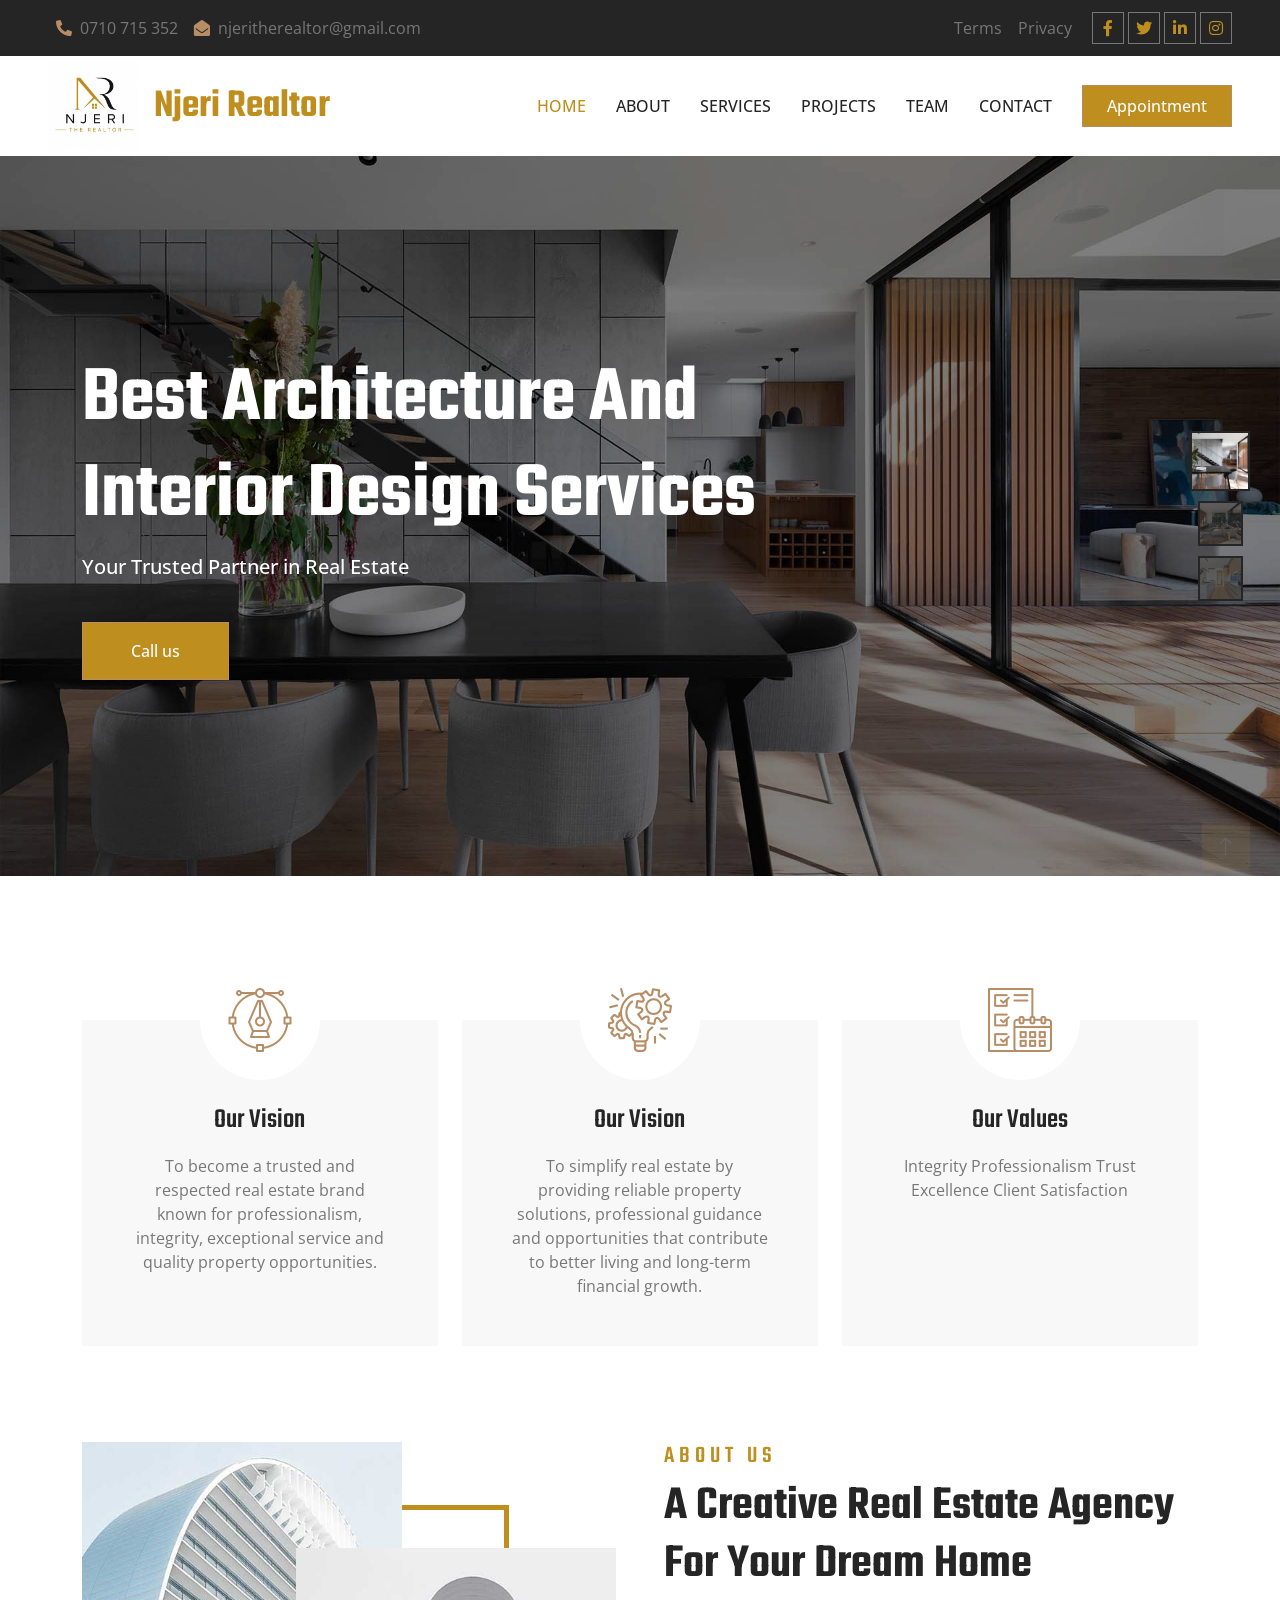
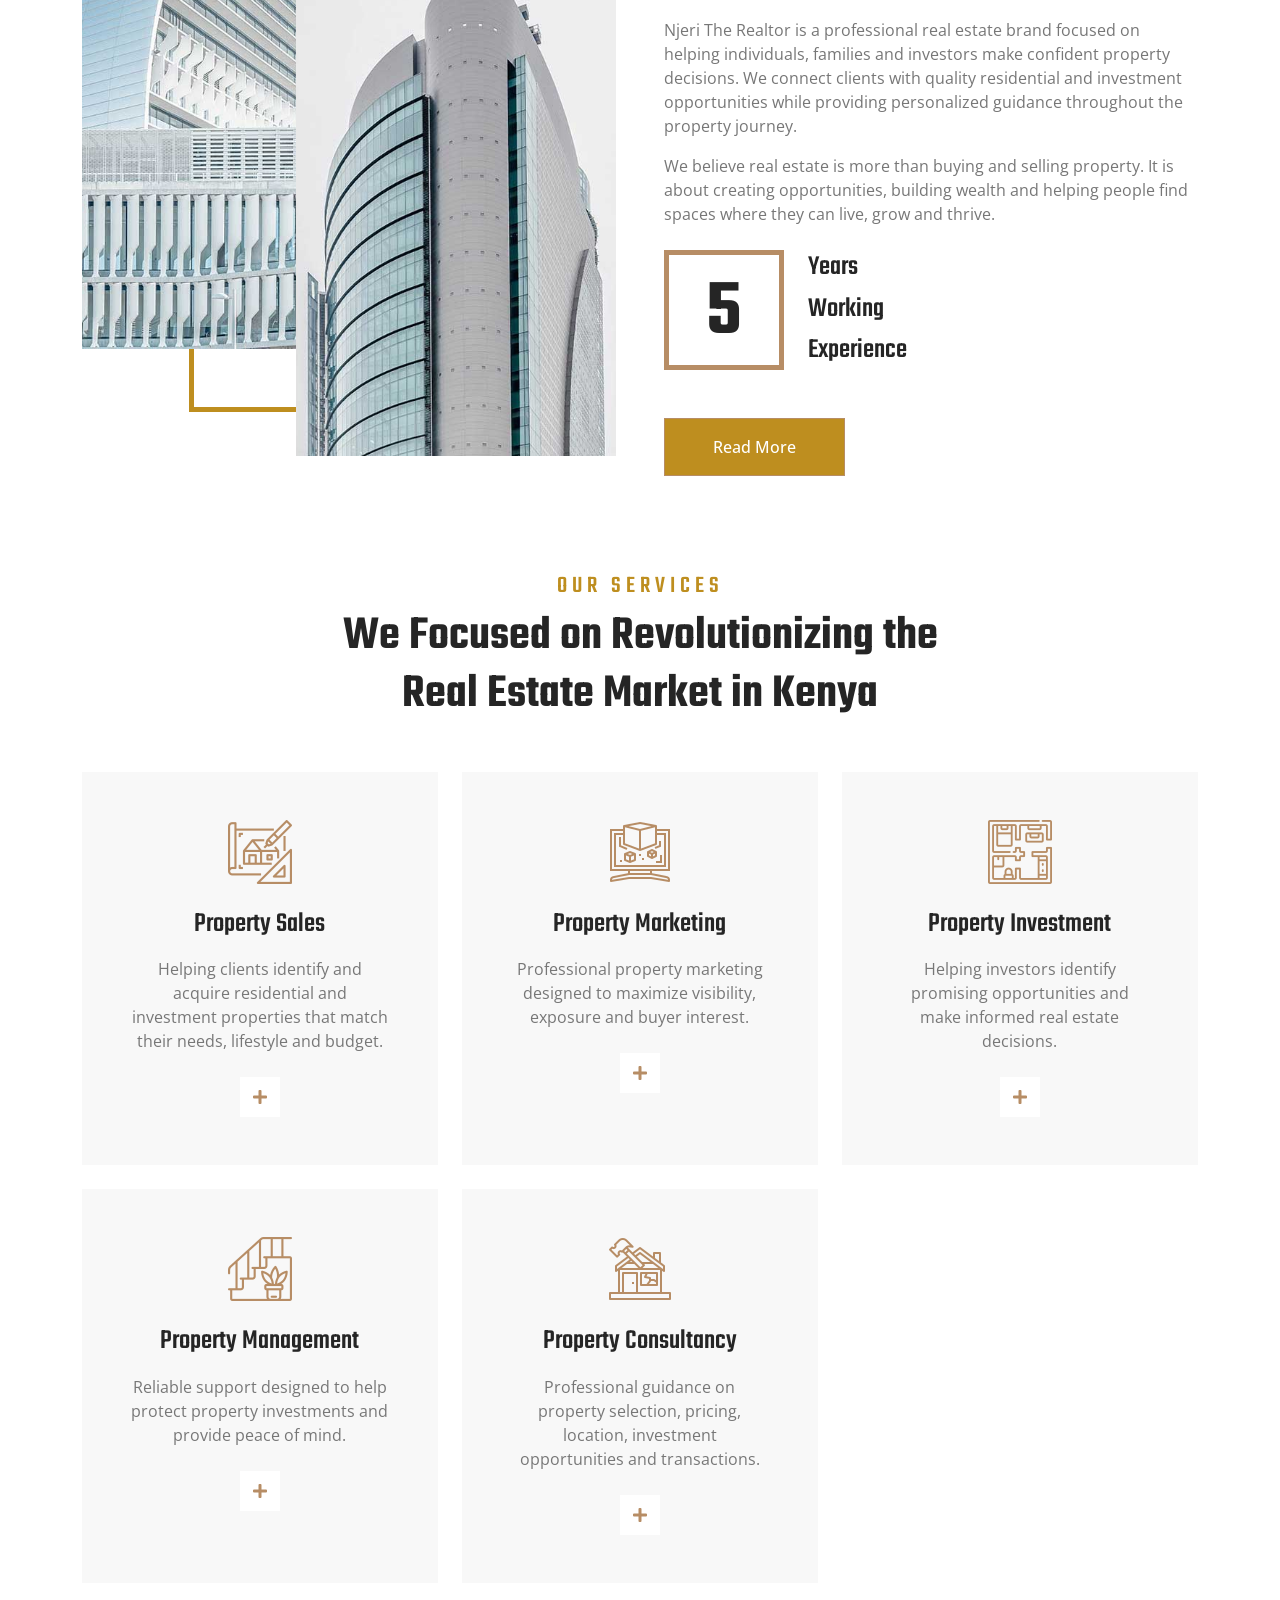
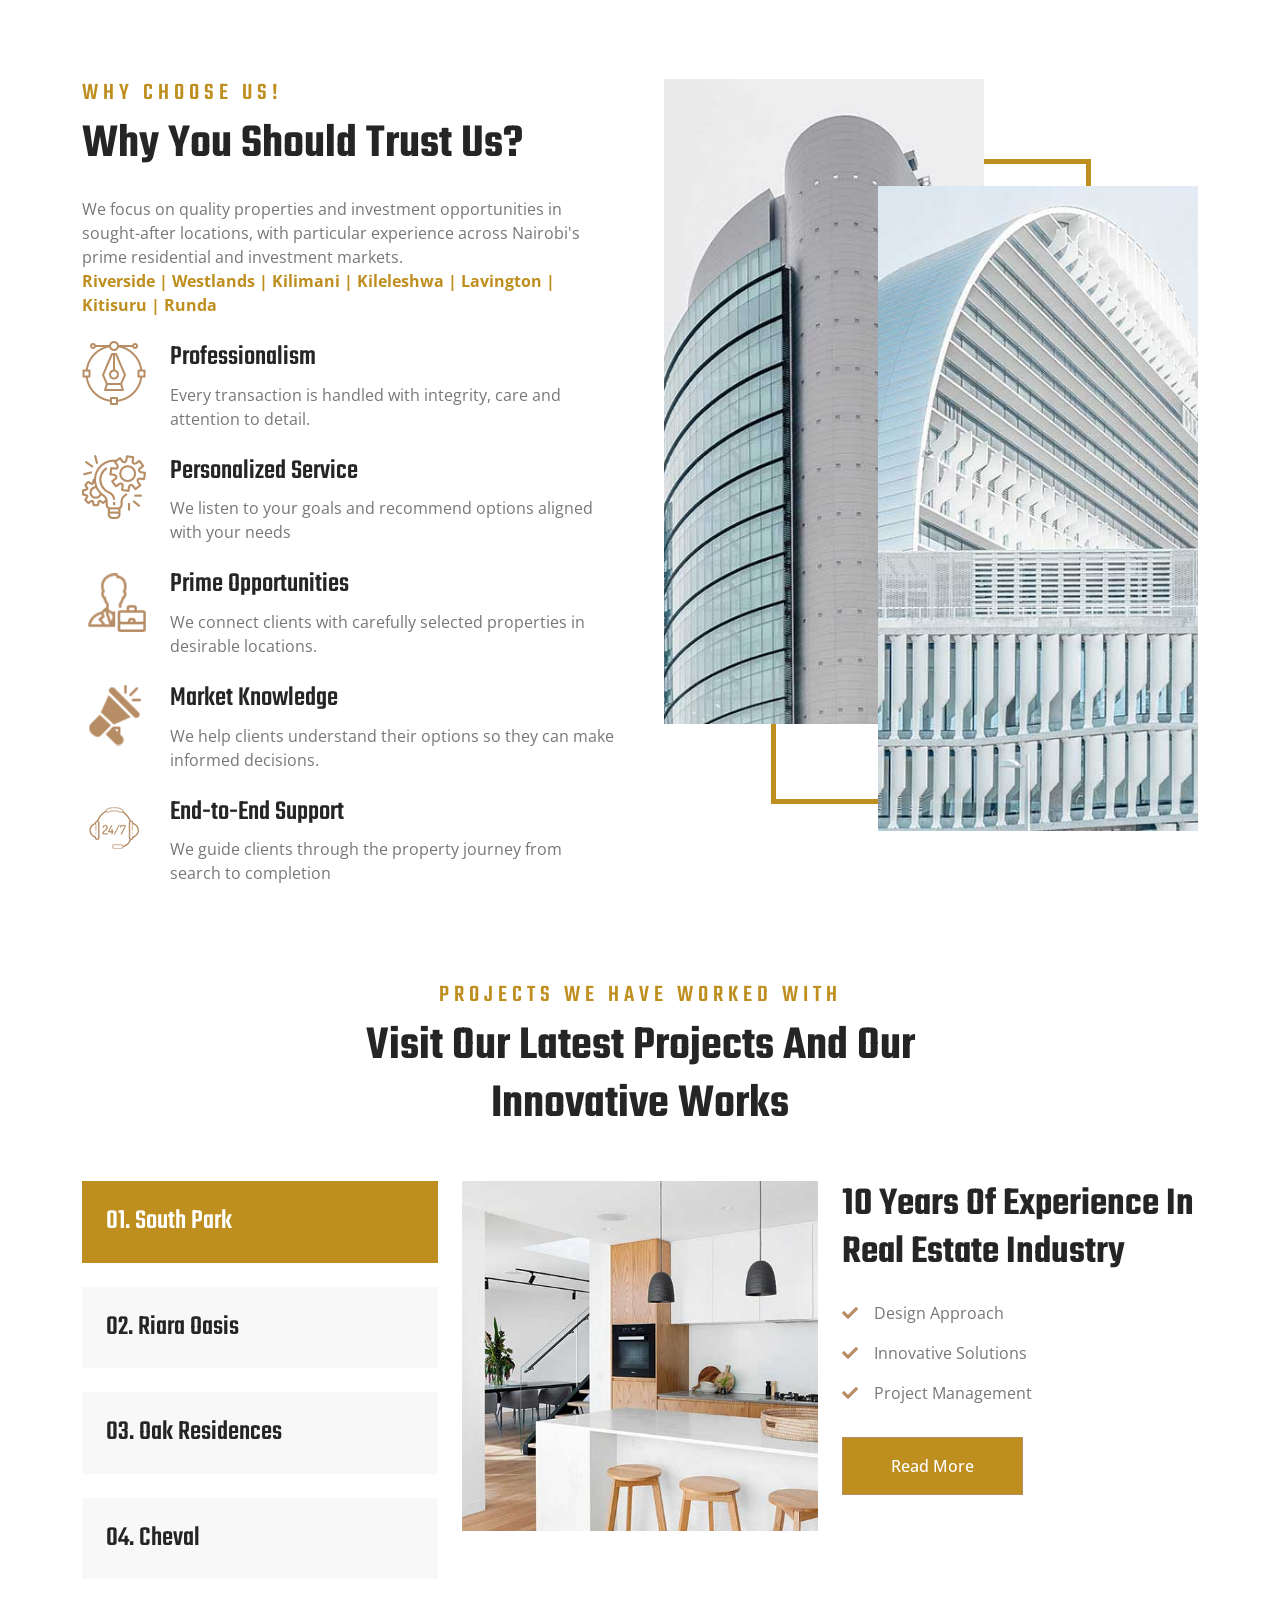
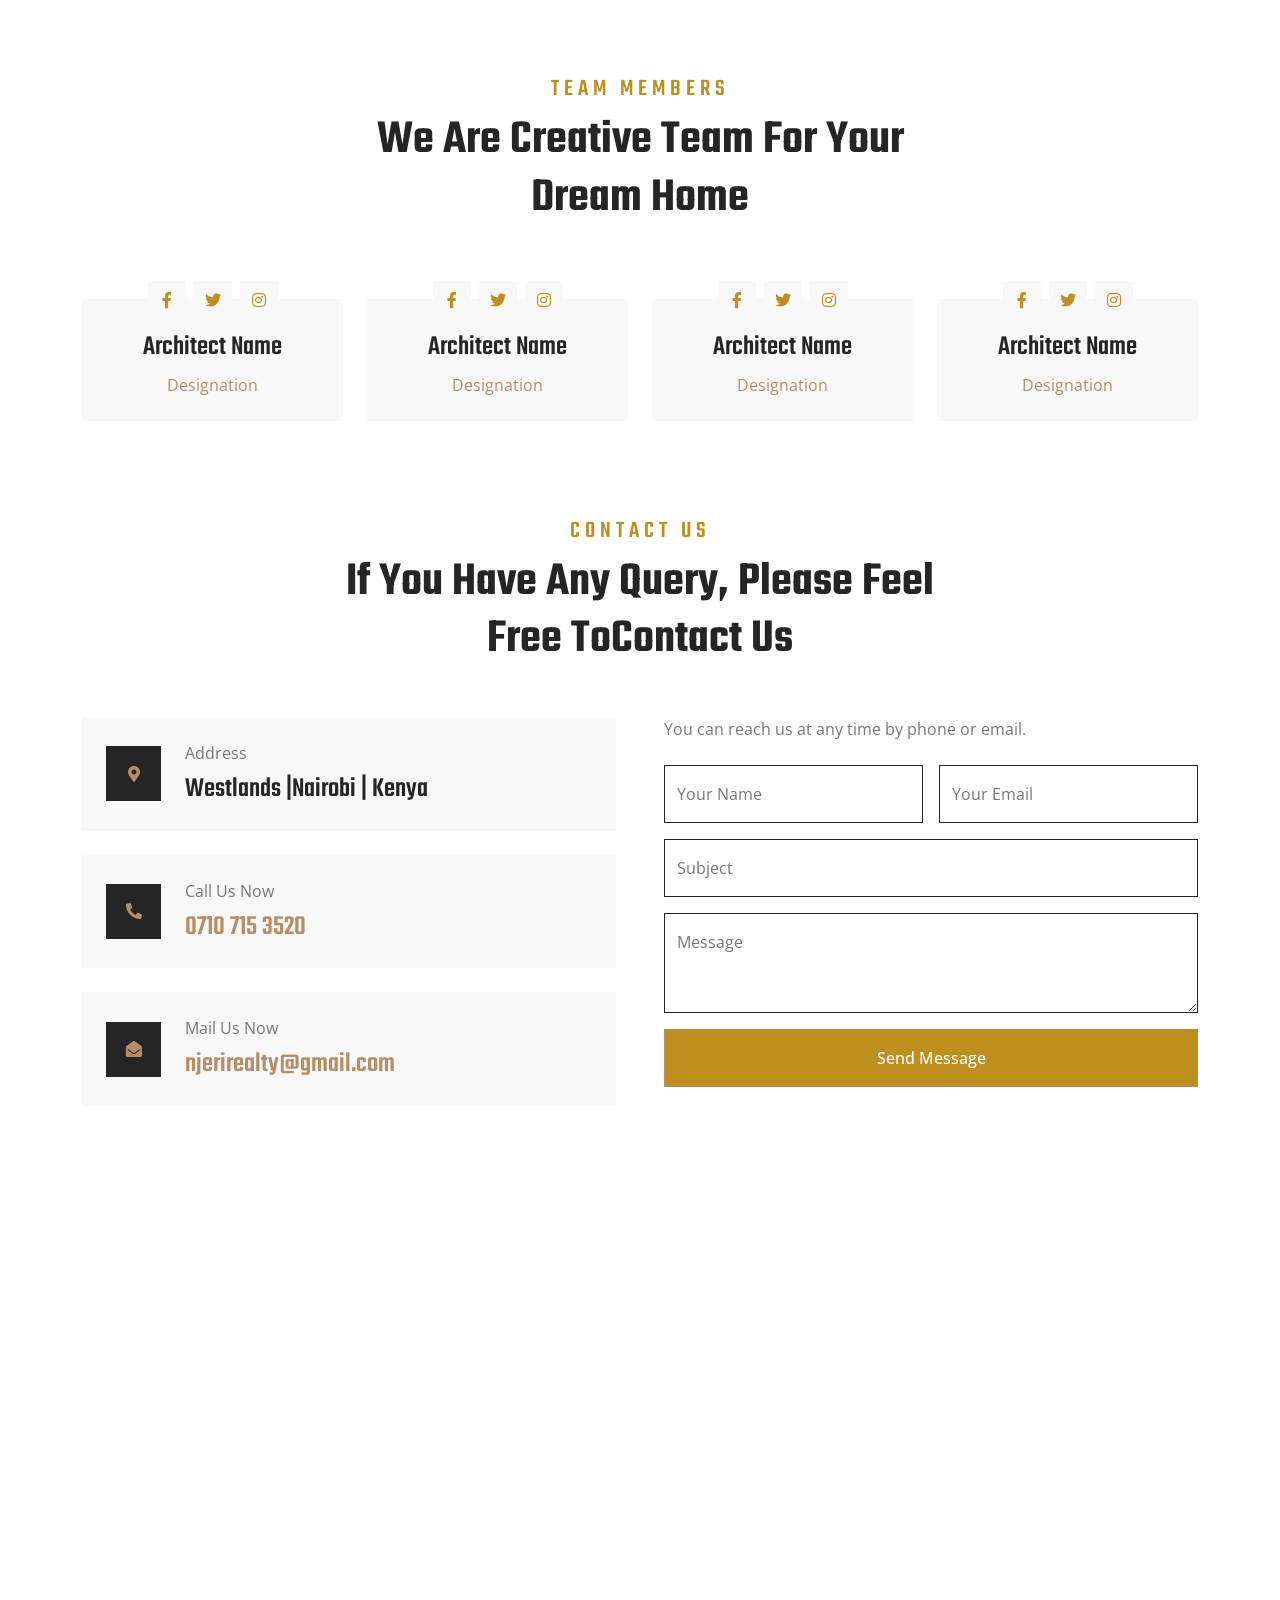
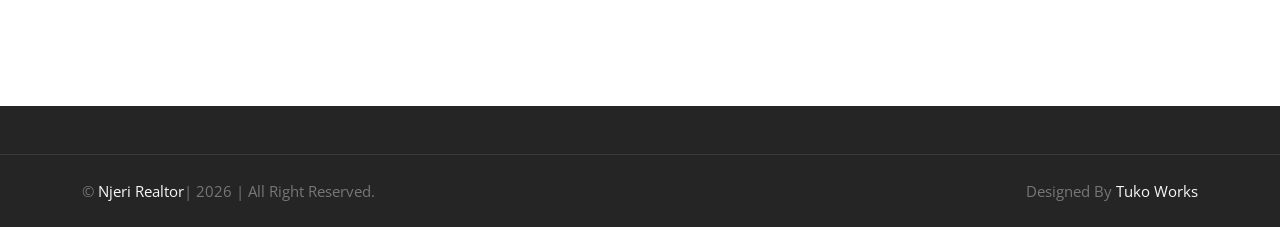
==== index.html @ 8985c015 "added files" ====
<!DOCTYPE html>
<html lang="en">

<head>
    <meta charset="utf-8">
    <title>Njeri Realtor</title>
    <meta content="width=device-width, initial-scale=1.0" name="viewport">
    <meta content="" name="keywords">
    <meta content="" name="description">

    <!-- Favicon -->
    <link href="img/favicon.ico" rel="icon">

    <!-- Google Web Fonts -->
    <link rel="preconnect" href="https://fonts.googleapis.com">
    <link rel="preconnect" href="https://fonts.gstatic.com" crossorigin>
    <link href="https://fonts.googleapis.com/css2?family=Open+Sans:wght@400;500;600&family=Teko:wght@400;500;600&display=swap" rel="stylesheet">

    <!-- Icon Font Stylesheet -->
    <link href="https://cdnjs.cloudflare.com/ajax/libs/font-awesome/5.10.0/css/all.min.css" rel="stylesheet">
    <link href="https://cdn.jsdelivr.net/npm/bootstrap-icons@1.4.1/font/bootstrap-icons.css" rel="stylesheet">

    <!-- Libraries Stylesheet -->
    <link href="lib/animate/animate.min.css" rel="stylesheet">
    <link href="lib/owlcarousel/assets/owl.carousel.min.css" rel="stylesheet">
    <link href="lib/tempusdominus/css/tempusdominus-bootstrap-4.min.css" rel="stylesheet" />

    <!-- Customized Bootstrap Stylesheet -->
    <link href="css/bootstrap.min.css" rel="stylesheet">

    <!-- Template Stylesheet -->
    <link href="css/style.css" rel="stylesheet">
</head>

<body>
    <!-- Spinner Start -->
    <div id="spinner" class="show bg-white position-fixed translate-middle w-100 vh-100 top-50 start-50 d-flex align-items-center justify-content-center">
        <div class="spinner-border position-relative text-primary" style="width: 6rem; height: 6rem;" role="status"></div>
        <img class="position-absolute top-50 start-50 translate-middle" src="img/icons/icon-1.png" alt="Icon">
    </div>
    <!-- Spinner End -->


    <!-- Topbar Start -->
    <div class="container-fluid bg-dark p-0 wow fadeIn" data-wow-delay="0.1s">
        <div class="row gx-0 d-none d-lg-flex">
            <div class="col-lg-7 px-5 text-start">
                <div class="h-100 d-inline-flex align-items-center py-3 me-3">
                    <a class="text-body px-2" href="tel:+254710 715 352"><i class="fa fa-phone-alt text-primary me-2"></i>0710 715 352</a>
                    <a class="text-body px-2" href="mailto:njeritherealtor@gmail.com"><i class="fa fa-envelope-open text-primary me-2"></i>njeritherealtor@gmail.com</a>
                </div>
            </div>
            <div class="col-lg-5 px-5 text-end">
                <div class="h-100 d-inline-flex align-items-center py-3 me-2">
                    <a class="text-body px-2" href="">Terms</a>
                    <a class="text-body px-2" href="">Privacy</a>
                </div>
                <div class="h-100 d-inline-flex align-items-center">
                    <a class="btn btn-sm-square btn-outline-body me-1" href=""><i class="fab fa-facebook-f"></i></a>
                    <a class="btn btn-sm-square btn-outline-body me-1" href=""><i class="fab fa-twitter"></i></a>
                    <a class="btn btn-sm-square btn-outline-body me-1" href=""><i class="fab fa-linkedin-in"></i></a>
                    <a class="btn btn-sm-square btn-outline-body me-0" href=""><i class="fab fa-instagram"></i></a>
                </div>
            </div>
        </div>
    </div>
    <!-- Topbar End -->


    <!-- Navbar Start -->
    <nav class="navbar navbar-expand-lg bg-white navbar-light sticky-top py-lg-0 px-lg-5 wow fadeIn" data-wow-delay="0.1s">
        <a href="index.html" class="navbar-brand ms-4 ms-lg-0">
            <h1 class="text m-0" style="color: #be8e1f;"><img class="me-3" src="logo/logo-njeri.jpg" alt="Icon" width="90">Njeri Realtor</h1>
        </a>
        <button type="button" class="navbar-toggler me-4" data-bs-toggle="collapse" data-bs-target="#navbarCollapse">
            <span class="navbar-toggler-icon"></span>
        </button>
        <div class="collapse navbar-collapse" id="navbarCollapse">
            <div class="navbar-nav ms-auto p-4 p-lg-0">
                <a href="index.html" class="nav-item nav-link active">Home</a>
                <a href="#about" class="nav-item nav-link">About</a>
                <a href="#service" class="nav-item nav-link">Services</a>
                <!--<div class="nav-item dropdown">
                    <a href="#" class="nav-link dropdown-toggle" data-bs-toggle="dropdown">Pages</a>
                    <div class="dropdown-menu border-0 m-0">
                        <a href="feature.html" class="dropdown-item">Our Features</a>
                        <a href="project.html" class="dropdown-item">Our Projects</a>
                        <a href="team.html" class="dropdown-item">Team Members</a>
                        <a href="appointment.html" class="dropdown-item">Appointment</a>
                        <a href="testimonial.html" class="dropdown-item">Testimonial</a>
                        <a href="404.html" class="dropdown-item">404 Page</a>
                    </div>
                </div>-->
                <a href="#projects" class="nav-item nav-link">Projects</a>
                <a href="#team" class="nav-item nav-link">Team</a>
                <a href="#contact" class="nav-item nav-link">Contact</a>
            </div>
            <a href="tel:+254710715352" class="btn btn-primary py-2 px-4 d-none d-lg-block">Appointment</a>
        </div>
    </nav>
    <!-- Navbar End -->


    <!-- Carousel Start -->
    <div class="container-fluid p-0 pb-5 wow fadeIn" data-wow-delay="0.1s">
        <div class="owl-carousel header-carousel position-relative">
            <div class="owl-carousel-item position-relative" data-dot="<img src='img/carousel-1.jpg'>">
                <img class="img-fluid" src="img/carousel-1.jpg" alt="">
                <div class="owl-carousel-inner">
                    <div class="container">
                        <div class="row justify-content-start">
                            <div class="col-10 col-lg-8">
                                <h1 class="display-1 text-white animated slideInDown">Best Architecture And Interior Design Services</h1>
                                <p class="fs-5 fw-medium text-white mb-4 pb-3">Your Trusted Partner in Real Estate</p>
                                <a href="tel:+254710715352" class="btn btn-primary py-3 px-5 animated slideInLeft">Call us</a>
                            </div>
                        </div>
                    </div>
                </div>
            </div>
            <div class="owl-carousel-item position-relative" data-dot="<img src='img/carousel-2.jpg'>">
                <img class="img-fluid" src="img/carousel-2.jpg" alt="">
                <div class="owl-carousel-inner">
                    <div class="container">
                        <div class="row justify-content-start">
                            <div class="col-10 col-lg-8">
                                <h1 class="display-1 text-white animated slideInDown">Best Architecture And Interior Design Services</h1>
                                <p class="fs-5 fw-medium text-white mb-4 pb-3">Integrity | Passion | Results</p>
                                <a href="tel:+254710715352" class="btn btn-primary py-3 px-5 animated slideInLeft">Call us</a>
                            </div>
                        </div>
                    </div>
                </div>
            </div>
            <div class="owl-carousel-item position-relative" data-dot="<img src='img/carousel-3.jpg'>">
                <img class="img-fluid" src="img/carousel-3.jpg" alt="">
                <div class="owl-carousel-inner">
                    <div class="container">
                        <div class="row justify-content-start">
                            <div class="col-10 col-lg-8">
                                <h1 class="display-1 text-white animated slideInDown">Best Architecture And Interior Design Services</h1>
                                <p class="fs-5 fw-medium text-white mb-4 pb-3">Integrity | Passion | Results</p>
                                <a href="tel:+254710 715 352" class="btn btn-primary py-3 px-5 animated slideInLeft">Call us</a>
                            </div>
                        </div>
                    </div>
                </div>
            </div>
        </div>
    </div>
    <!-- Carousel End -->


    <!-- Facts Start -->
    <div class="container-xxl py-5">
        <div class="container pt-5">
            <div class="row g-4">
                <div class="col-lg-4 col-md-6 wow fadeInUp" data-wow-delay="0.1s">
                    <div class="fact-item text-center bg-light h-100 p-5 pt-0">
                        <div class="fact-icon">
                            <img src="img/icons/icon-2.png" alt="Icon">
                        </div>
                        <h3 class="mb-3">Our Vision</h3>
                        <p class="mb-0">To become a trusted and respected real estate brand known for professionalism, integrity, exceptional
service and quality property opportunities.</p>
                    </div>
                </div>
                <div class="col-lg-4 col-md-6 wow fadeInUp" data-wow-delay="0.3s">
                    <div class="fact-item text-center bg-light h-100 p-5 pt-0">
                        <div class="fact-icon">
                            <img src="img/icons/icon-3.png" alt="Icon">
                        </div>
                        <h3 class="mb-3">Our Vision</h3>
                        <p class="mb-0">
To simplify real estate by providing reliable property solutions, professional guidance and opportunities
that contribute to better living and long-term financial growth.</p>
                    </div>
                </div>
                <div class="col-lg-4 col-md-6 wow fadeInUp" data-wow-delay="0.5s">
                    <div class="fact-item text-center bg-light h-100 p-5 pt-0">
                        <div class="fact-icon">
                            <img src="img/icons/icon-4.png" alt="Icon">
                        </div>
                        <h3 class="mb-3">Our Values</h3>
                        <p class="mb-0">Integrity Professionalism Trust Excellence
Client
Satisfaction</p>
                    </div>
                </div>
            </div>
        </div>
    </div>
    <!-- Facts End -->


    <!-- About Start -->
    <div class="container-xxl py-5" id="about">
        <div class="container">
            <div class="row g-5">
                <div class="col-lg-6 wow fadeIn" data-wow-delay="0.1s">
                    <div class="about-img">
                        <img class="img-fluid" src="img/about-1.jpg" alt="">
                        <img class="img-fluid" src="img/about-2.jpg" alt="">
                    </div>
                </div>
                <div class="col-lg-6 wow fadeIn" data-wow-delay="0.5s">
                    <h4 class="section-title">About Us</h4>
                    <h1 class="display-5 mb-4">A Creative Real Estate Agency For Your Dream Home</h1>
                    <p>Njeri The Realtor is a professional real estate brand focused on helping individuals, families and
investors make confident property decisions. We connect clients with quality residential and investment
opportunities while providing personalized guidance throughout the property journey.</p>
                    <p class="mb-4">We believe real estate is more than buying and selling property. It is about creating opportunities,
building wealth and helping people find spaces where they can live, grow and thrive.</p>
                    <div class="d-flex align-items-center mb-5">
                        <div class="d-flex flex-shrink-0 align-items-center justify-content-center border border-5 border-primary" style="width: 120px; height: 120px;">
                            <h1 class="display-1 mb-n2" data-toggle="counter-up">10</h1>
                        </div>
                        <div class="ps-4">
                            <h3>Years</h3>
                            <h3>Working</h3>
                            <h3 class="mb-0">Experience</h3>
                        </div>
                    </div>
                    <a class="btn btn-primary py-3 px-5" href="">Read More</a>
                </div>
            </div>
        </div>
    </div>
    <!-- About End -->


    <!-- Service Start -->
    <div class="container-xxl py-5" id="service">
        <div class="container">
            <div class="text-center mx-auto mb-5 wow fadeInUp" data-wow-delay="0.1s" style="max-width: 600px;">
                <h4 class="section-title">Our Services</h4>
                <h1 class="display-5 mb-4">We Focused on Revolutionizing the Real Estate Market in Kenya</h1>
            </div>
            <div class="row g-4">
                <div class="col-lg-4 col-md-6 wow fadeInUp" data-wow-delay="0.1s">
                    <div class="service-item d-flex position-relative text-center h-100">
                        <img class="bg-img" src="img/service-1.jpg" alt="">
                        <div class="service-text p-5">
                            <img class="mb-4" src="img/icons/icon-5.png" alt="Icon">
                            <h3 class="mb-3">Property Sales</h3>
                            <p class="mb-4">Helping clients identify and acquire residential and investment
properties that match their needs, lifestyle and budget.</p>
                            <a class="btn" href=""><i class="fa fa-plus text-primary me-3"></i>Read More</a>
                        </div>
                    </div>
                </div>
                <div class="col-lg-4 col-md-6 wow fadeInUp" data-wow-delay="0.3s">
                    <div class="service-item d-flex position-relative text-center h-100">
                        <img class="bg-img" src="img/service-2.jpg" alt="">
                        <div class="service-text p-5">
                            <img class="mb-4" src="img/icons/icon-6.png" alt="Icon">
                            <h3 class="mb-3">Property Marketing</h3>
                            <p class="mb-4">Professional property marketing designed to maximize
visibility, exposure and buyer interest.</p>
                            <a class="btn" href=""><i class="fa fa-plus text-primary me-3"></i>Read More</a>
                        </div>
                    </div>
                </div>
                <div class="col-lg-4 col-md-6 wow fadeInUp" data-wow-delay="0.5s">
                    <div class="service-item d-flex position-relative text-center h-100">
                        <img class="bg-img" src="img/service-3.jpg" alt="">
                        <div class="service-text p-5">
                            <img class="mb-4" src="img/icons/icon-7.png" alt="Icon">
                            <h3 class="mb-3">Property Investment</h3>
                            <p class="mb-4">Helping investors identify promising opportunities and make
informed real estate decisions.</p>
                            <a class="btn" href=""><i class="fa fa-plus text-primary me-3"></i>Read More</a>
                        </div>
                    </div>
                </div>
                <div class="col-lg-4 col-md-6 wow fadeInUp" data-wow-delay="0.1s">
                    <div class="service-item d-flex position-relative text-center h-100">
                        <img class="bg-img" src="img/service-4.jpg" alt="">
                        <div class="service-text p-5">
                            <img class="mb-4" src="img/icons/icon-8.png" alt="Icon">
                            <h3 class="mb-3">Property Management</h3>
                            <p class="mb-4">Reliable support designed to help protect property
investments and provide peace of mind.</p>
                            <a class="btn" href=""><i class="fa fa-plus text-primary me-3"></i>Read More</a>
                        </div>
                    </div>
                </div>
                <div class="col-lg-4 col-md-6 wow fadeInUp" data-wow-delay="0.3s">
                    <div class="service-item d-flex position-relative text-center h-100">
                        <img class="bg-img" src="img/service-5.jpg" alt="">
                        <div class="service-text p-5">
                            <img class="mb-4" src="img/icons/icon-9.png" alt="Icon">
                            <h3 class="mb-3">Property Consultancy</h3>
                            <p class="mb-4">Professional guidance on property selection, pricing, location,
investment opportunities and transactions.</p>
                            <a class="btn" href=""><i class="fa fa-plus text-primary me-3"></i>Read More</a>
                        </div>
                    </div>
                </div>
                <!--<div class="col-lg-4 col-md-6 wow fadeInUp" data-wow-delay="0.5s">
                    <div class="service-item d-flex position-relative text-center h-100">
                        <img class="bg-img" src="img/service-6.jpg" alt="">
                        <div class="service-text p-5">
                            <img class="mb-4" src="img/icons/icon-10.png" alt="Icon">
                            <h3 class="mb-3">Construction</h3>
                            <p class="mb-4">Erat ipsum justo amet duo et elitr dolor, est duo duo eos lorem sed diam stet diam sed stet.</p>
                            <a class="btn" href=""><i class="fa fa-plus text-primary me-3"></i>Read More</a>
                        </div>
                    </div>
                </div>-->
            </div>
        </div>
    </div>
    <!-- Service End -->


    <!-- Feature Start -->
    <div class="container-xxl py-5">
        <div class="container">
            <div class="row g-5">
                <div class="col-lg-6 wow fadeInUp" data-wow-delay="0.1s">
                    <h4 class="section-title">Why Choose Us!</h4>
                    <h1 class="display-5 mb-4">Why You Should Trust Us?</h1>
                    <p class="mb-4">We focus on quality properties and investment opportunities in sought-after locations, with particular
experience across Nairobi's prime residential and investment markets.<br>
<b style="color: #be8e1f;">Riverside | Westlands | Kilimani | Kileleshwa |
Lavington | Kitisuru | Runda</b></p>
                    <div class="row g-4">
                        <div class="col-12">
                            <div class="d-flex align-items-start">
                                <img class="flex-shrink-0" src="img/icons/icon-2.png" alt="Icon">
                                <div class="ms-4">
                                    <h3>Professionalism</h3>
                                    <p class="mb-0">Every transaction is handled with integrity, care and attention to
detail.</p>
                                </div>
                            </div>
                        </div>
                        <div class="col-12">
                            <div class="d-flex align-items-start">
                                <img class="flex-shrink-0" src="img/icons/icon-3.png" alt="Icon">
                                <div class="ms-4">
                                    <h3>Personalized Service</h3>
                                    <p class="mb-0">We listen to your goals and recommend options aligned with
your needs</p>
                                </div>
                            </div>
                        </div>
                        <div class="col-12">
                            <div class="d-flex align-items-start">
                                <img class="flex-shrink-0" src="img/icons/prof.png" alt="Icon">
                                <div class="ms-4">
                                    <h3>Prime Opportunities</h3>
                                    <p class="mb-0">We connect clients with carefully selected properties in
desirable locations.</p>
                                </div>
                            </div>
                        </div>
                        <div class="col-12">
                            <div class="d-flex align-items-start">
                                <img class="flex-shrink-0" src="img/icons/ads.png" alt="Icon">
                                <div class="ms-4">
                                    <h3>Market Knowledge</h3>
                                    <p class="mb-0">We help clients understand their options so they can make
informed decisions.</p>
                                </div>
                            </div>
                        </div>
                        <div class="col-12">
                            <div class="d-flex align-items-start">
                                <img class="flex-shrink-0" src="img/icons/support-1.png" alt="Icon">
                                <div class="ms-4">
                                    <h3>End-to-End Support</h3>
                                    <p class="mb-0">We guide clients through the property journey from search to
completion</p>
                                </div>
                            </div>
                        </div>
                    </div>
                </div>
                <div class="col-lg-6 wow fadeInUp" data-wow-delay="0.5s">
                    <div class="feature-img">
                        <img class="img-fluid" src="img/about-2.jpg" alt="">
                        <img class="img-fluid" src="img/about-1.jpg" alt="">
                    </div>
                </div>
            </div>
        </div>
    </div>
    <!-- Feature End -->


    <!-- Project Start -->
    <div class="container-xxl project py-5" id="project">
        <div class="container">
            <div class="text-center mx-auto mb-5 wow fadeInUp" data-wow-delay="0.1s" style="max-width: 600px;">
                <h4 class="section-title">Projects We have worked with</h4>
                <h1 class="display-5 mb-4">Visit Our Latest Projects And Our Innovative Works</h1>
            </div>
            <div class="row g-4 wow fadeInUp" data-wow-delay="0.3s">
                <div class="col-lg-4">
                    <div class="nav nav-pills d-flex justify-content-between w-100 h-100 me-4">
                        <button class="nav-link w-100 d-flex align-items-center text-start p-4 mb-4 active" data-bs-toggle="pill" data-bs-target="#tab-pane-1" type="button">
                            <h3 class="m-0">01. South Park</h3>
                        </button>
                        <button class="nav-link w-100 d-flex align-items-center text-start p-4 mb-4" data-bs-toggle="pill" data-bs-target="#tab-pane-2" type="button">
                            <h3 class="m-0">02. Riara Oasis </h3>
                        </button>
                        <button class="nav-link w-100 d-flex align-items-center text-start p-4 mb-4" data-bs-toggle="pill" data-bs-target="#tab-pane-3" type="button">
                            <h3 class="m-0">03. Oak Residences</h3>
                        </button>
                        <button class="nav-link w-100 d-flex align-items-center text-start p-4 mb-0" data-bs-toggle="pill" data-bs-target="#tab-pane-4" type="button">
                            <h3 class="m-0">04. Cheval</h3>
                        </button>
                    </div>
                </div>
                <div class="col-lg-8">
                    <div class="tab-content w-100">
                        <div class="tab-pane fade show active" id="tab-pane-1">
                            <div class="row g-4">
                                <div class="col-md-6" style="min-height: 350px;">
                                    <div class="position-relative h-100">
                                        <img class="position-absolute img-fluid w-100 h-100" src="img/project-1.jpg"
                                            style="object-fit: cover;" alt="">
                                    </div>
                                </div>
                                <div class="col-md-6">
                                    <h1 class="mb-3">10 Years Of Experience In Real Estate Industry</h1>
                                    <p class="mb-4"></p>
                                    <p><i class="fa fa-check text-primary me-3"></i>Design Approach</p>
                                    <p><i class="fa fa-check text-primary me-3"></i>Innovative Solutions</p>
                                    <p><i class="fa fa-check text-primary me-3"></i>Project Management</p>
                                    <a href="" class="btn btn-primary py-3 px-5 mt-3">Read More</a>
                                </div>
                            </div>
                        </div>
                        <div class="tab-pane fade" id="tab-pane-2">
                            <div class="row g-4">
                                <div class="col-md-6" style="min-height: 350px;">
                                    <div class="position-relative h-100">
                                        <img class="position-absolute img-fluid w-100 h-100" src="img/project-2.jpg"
                                            style="object-fit: cover;" alt="">
                                    </div>
                                </div>
                                <div class="col-md-6">
                                    <h1 class="mb-3">10 Years Of Experience In Real Estate Industry</h1>
                                    <p class="mb-4"></p>
                                    <p><i class="fa fa-check text-primary me-3"></i>Design Approach</p>
                                    <p><i class="fa fa-check text-primary me-3"></i>Innovative Solutions</p>
                                    <p><i class="fa fa-check text-primary me-3"></i>Project Management</p>
                                    <a href="" class="btn btn-primary py-3 px-5 mt-3">Read More</a>
                                </div>
                            </div>
                        </div>
                        <div class="tab-pane fade" id="tab-pane-3">
                            <div class="row g-4">
                                <div class="col-md-6" style="min-height: 350px;">
                                    <div class="position-relative h-100">
                                        <img class="position-absolute img-fluid w-100 h-100" src="img/project-3.jpg"
                                            style="object-fit: cover;" alt="">
                                    </div>
                                </div>
                                <div class="col-md-6">
                                    <h1 class="mb-3">10 Years Of Experience In Real Estate Industry</h1>
                                    <p class="mb-4"></p>
                                    <p><i class="fa fa-check text-primary me-3"></i>Design Approach</p>
                                    <p><i class="fa fa-check text-primary me-3"></i>Innovative Solutions</p>
                                    <p><i class="fa fa-check text-primary me-3"></i>Project Management</p>
                                    <a href="" class="btn btn-primary py-3 px-5 mt-3">Read More</a>
                                </div>
                            </div>
                        </div>
                        <div class="tab-pane fade" id="tab-pane-4">
                            <div class="row g-4">
                                <div class="col-md-6" style="min-height: 350px;">
                                    <div class="position-relative h-100">
                                        <img class="position-absolute img-fluid w-100 h-100" src="img/project-4.jpg"
                                            style="object-fit: cover;" alt="">
                                    </div>
                                </div>
                                <div class="col-md-6">
                                    <h1 class="mb-3">10 Years Of Experience In Real Estate Industry</h1>
                                    <p class="mb-4"></p>
                                    <p><i class="fa fa-check text-primary me-3"></i>Design Approach</p>
                                    <p><i class="fa fa-check text-primary me-3"></i>Innovative Solutions</p>
                                    <p><i class="fa fa-check text-primary me-3"></i>Project Management</p>
                                    <a href="" class="btn btn-primary py-3 px-5 mt-3">Read More</a>
                                </div>
                            </div>
                        </div>
                    </div>
                </div>
            </div>
        </div>
    </div>
    <!-- Project End -->


    <!-- Team Start -->
    <div class="container-xxl py-5" id="team">
        <div class="container">
            <div class="text-center mx-auto mb-5 wow fadeInUp" data-wow-delay="0.1s" style="max-width: 600px;">
                <h4 class="section-title">Team Members</h4>
                <h1 class="display-5 mb-4">We Are Creative Team For Your Dream Home</h1>
            </div>
            <div class="row g-0 team-items">
                <div class="col-lg-3 col-md-6 wow fadeInUp" data-wow-delay="0.1s">
                    <div class="team-item position-relative">
                        <div class="position-relative">
                            <img class="img-fluid" src="img/team-.jpg" alt="">
                            <div class="team-social text-center">
                                <a class="btn btn-square" href=""><i class="fab fa-facebook-f"></i></a>
                                <a class="btn btn-square" href=""><i class="fab fa-twitter"></i></a>
                                <a class="btn btn-square" href=""><i class="fab fa-instagram"></i></a>
                            </div>
                        </div>
                        <div class="bg-light text-center p-4">
                            <h3 class="mt-2">Architect Name</h3>
                            <span class="text-primary">Designation</span>
                        </div>
                    </div>
                </div>
                <div class="col-lg-3 col-md-6 wow fadeInUp" data-wow-delay="0.3s">
                    <div class="team-item position-relative">
                        <div class="position-relative">
                            <img class="img-fluid" src="img/team-.jpg" alt="">
                            <div class="team-social text-center">
                                <a class="btn btn-square" href=""><i class="fab fa-facebook-f"></i></a>
                                <a class="btn btn-square" href=""><i class="fab fa-twitter"></i></a>
                                <a class="btn btn-square" href=""><i class="fab fa-instagram"></i></a>
                            </div>
                        </div>
                        <div class="bg-light text-center p-4">
                            <h3 class="mt-2">Architect Name</h3>
                            <span class="text-primary">Designation</span>
                        </div>
                    </div>
                </div>
                <div class="col-lg-3 col-md-6 wow fadeInUp" data-wow-delay="0.5s">
                    <div class="team-item position-relative">
                        <div class="position-relative">
                            <img class="img-fluid" src="img/team-.jpg" alt="">
                            <div class="team-social text-center">
                                <a class="btn btn-square" href=""><i class="fab fa-facebook-f"></i></a>
                                <a class="btn btn-square" href=""><i class="fab fa-twitter"></i></a>
                                <a class="btn btn-square" href=""><i class="fab fa-instagram"></i></a>
                            </div>
                        </div>
                        <div class="bg-light text-center p-4">
                            <h3 class="mt-2">Architect Name</h3>
                            <span class="text-primary">Designation</span>
                        </div>
                    </div>
                </div>
                <div class="col-lg-3 col-md-6 wow fadeInUp" data-wow-delay="0.7s">
                    <div class="team-item position-relative">
                        <div class="position-relative">
                            <img class="img-fluid" src="img/team-.jpg" alt="">
                            <div class="team-social text-center">
                                <a class="btn btn-square" href=""><i class="fab fa-facebook-f"></i></a>
                                <a class="btn btn-square" href=""><i class="fab fa-twitter"></i></a>
                                <a class="btn btn-square" href=""><i class="fab fa-instagram"></i></a>
                            </div>
                        </div>
                        <div class="bg-light text-center p-4">
                            <h3 class="mt-2">Architect Name</h3>
                            <span class="text-primary">Designation</span>
                        </div>
                    </div>
                </div>
            </div>
        </div>
    </div>
    <!-- Team End -->


    <!-- Appointment Start -->
    <!--<div class="container-xxl py-5">
        <div class="container">
            <div class="row g-5">
                <div class="col-lg-6 wow fadeInUp" data-wow-delay="0.1s">
                    <h4 class="section-title">Appointment</h4>
                    <h1 class="display-5 mb-4">Make An Appointment To Start Your Dream Project</h1>
                    <p class="mb-4"></p>
                    <div class="row g-4">
                        <div class="col-12">
                            <div class="d-flex">
                                <div class="d-flex flex-shrink-0 align-items-center justify-content-center bg-light" style="width: 65px; height: 65px;">
                                    <i class="fa fa-2x fa-phone-alt text-primary"></i>
                                </div>
                                <div class="ms-4">
                                    <p class="mb-2">Call Us Now</p>
                                    <h3 class="mb-0">0710 715 352</h3>
                                </div>
                            </div>
                        </div>
                        <div class="col-12">
                            <div class="d-flex">
                                <div class="d-flex flex-shrink-0 align-items-center justify-content-center bg-light" style="width: 65px; height: 65px;">
                                    <i class="fa fa-2x fa-envelope-open text-primary"></i>
                                </div>
                                <div class="ms-4">
                                    <p class="mb-2">Mail Us Now</p>
                                    <h3 class="mb-0">njeritherealtor@gmail.com</h3>
                                </div>
                            </div>
                        </div>
                    </div>
                </div>
                <div class="col-lg-6 wow fadeInUp" data-wow-delay="0.5s">
                    <div class="row g-3">
                        <div class="col-12 col-sm-6">
                            <input type="text" class="form-control" placeholder="Your Name" style="height: 55px;">
                        </div>
                        <div class="col-12 col-sm-6">
                            <input type="email" class="form-control" placeholder="Your Email" style="height: 55px;">
                        </div>
                        <div class="col-12 col-sm-6">
                            <input type="text" class="form-control" placeholder="Your Mobile" style="height: 55px;">
                        </div>
                        <div class="col-12 col-sm-6">
                            <select class="form-select" style="height: 55px;">
                                <option selected>Choose Service</option>
                                <option value="1">Service 1</option>
                                <option value="2">Service 2</option>
                                <option value="3">Service 3</option>
                            </select>
                        </div>
                        <div class="col-12 col-sm-6">
                            <div class="date" id="date" data-target-input="nearest">
                                <input type="text"
                                    class="form-control datetimepicker-input"
                                    placeholder="Choose Date" data-target="#date" data-toggle="datetimepicker" style="height: 55px;">
                            </div>
                        </div>
                        <div class="col-12 col-sm-6">
                            <div class="time" id="time" data-target-input="nearest">
                                <input type="text"
                                    class="form-control datetimepicker-input"
                                    placeholder="Choose Date" data-target="#time" data-toggle="datetimepicker" style="height: 55px;">
                            </div>
                        </div>
                        <div class="col-12">
                            <textarea class="form-control" rows="5" placeholder="Message"></textarea>
                        </div>
                        <div class="col-12">
                            <button class="btn btn-primary w-100 py-3" type="submit">Book Appointment</button>
                        </div>
                    </div>
                </div>
            </div>
        </div>
    </div>-->
    <!-- Appointment End -->
 <!-- Contact Start -->
    <div class="container-xxl py-5" id="contact">
        <div class="container">
            <div class="text-center mx-auto mb-5 wow fadeInUp" data-wow-delay="0.1s" style="max-width: 600px;">
                <h4 class="section-title">Contact Us</h4>
                <h1 class="display-5 mb-4">If You Have Any Query, Please Feel Free ToContact Us</h1>
            </div>
            <div class="row g-5">
                <div class="col-lg-6 wow fadeInUp" data-wow-delay="0.1s">
                    <div class="d-flex flex-column justify-content-between h-100">
                        <div class="bg-light d-flex align-items-center w-100 p-4 mb-4">
                            <div class="d-flex flex-shrink-0 align-items-center justify-content-center bg-dark" style="width: 55px; height: 55px;">
                                <i class="fa fa-map-marker-alt text-primary"></i>
                            </div>
                            <div class="ms-4">
                                <p class="mb-2">Address</p>
                                <h3 class="mb-0">Westlands |Nairobi | Kenya</h3>
                            </div>
                        </div>
                        <div class="bg-light d-flex align-items-center w-100 p-4 mb-4">
                            <div class="d-flex flex-shrink-0 align-items-center justify-content-center bg-dark" style="width: 55px; height: 55px;">
                                <i class="fa fa-phone-alt text-primary"></i>
                            </div>
                            <div class="ms-4">
                                <p class="mb-2">Call Us Now</p>
                                <h3 class="mb-0"><a href="tel:07107153520">0710 715 3520</a></h3>
                            </div>
                        </div>
                        <div class="bg-light d-flex align-items-center w-100 p-4">
                            <div class="d-flex flex-shrink-0 align-items-center justify-content-center bg-dark" style="width: 55px; height: 55px;">
                                <i class="fa fa-envelope-open text-primary"></i>
                            </div>
                            <div class="ms-4">
                                <p class="mb-2">Mail Us Now</p>
                                <h3 class="mb-0"><a href="mailto:njerirealty@gmail.com">njerirealty@gmail.com</a></h3>
                            </div>
                        </div>
                    </div>
                </div>
                <div class="col-lg-6 wow fadeInUp" data-wow-delay="0.5s">
                    <p class="mb-4">You can reach us at any time by phone or email.</p>
                    <form>
                        <div class="row g-3">
                            <div class="col-md-6">
                                <div class="form-floating">
                                    <input type="text" class="form-control" id="name" placeholder="Your Name">
                                    <label for="name">Your Name</label>
                                </div>
                            </div>
                            <div class="col-md-6">
                                <div class="form-floating">
                                    <input type="email" class="form-control" id="email" placeholder="Your Email">
                                    <label for="email">Your Email</label>
                                </div>
                            </div>
                            <div class="col-12">
                                <div class="form-floating">
                                    <input type="text" class="form-control" id="subject" placeholder="Subject">
                                    <label for="subject">Subject</label>
                                </div>
                            </div>
                            <div class="col-12">
                                <div class="form-floating">
                                    <textarea class="form-control" placeholder="Leave a message here" id="message" style="height: 100px"></textarea>
                                    <label for="message">Message</label>
                                </div>
                            </div>
                            <div class="col-12">
                                <button class="btn btn-primary w-100 py-3" type="submit">Send Message</button>
                            </div>
                        </div>
                    </form>
                </div>
            </div>
        </div>
    </div>
    <!-- Contact End -->
  <!-- Google Map Start -->
    <div class="container-xxl pt-5 px-0 wow fadeIn" data-wow-delay="0.1s">
        <iframe src="https://www.google.com/maps/embed?pb=!1m18!1m12!1m3!1d31910.728953032325!2d36.789429054045954!3d-1.2681246180659567!2m3!1f0!2f0!3f0!3m2!1i1024!2i768!4f13.1!3m3!1m2!1s0x182f173c0a1f9de7%3A0xad2c84df1f7f2ec8!2sWestlands%2C%20Nairobi!5e0!3m2!1sen!2ske!4v1789640508877!5m2!1sen!2ske"
         width="100%" height="450" style="border:0;" allowfullscreen="" loading="lazy" referrerpolicy="strict-origin-when-cross-origin"></iframe>
    </div>
    <!-- Google Map End -->


    <!-- Testimonial Start -->
    <!--<div class="container-xxl py-5">
        <div class="container">
            <div class="text-center mx-auto mb-5 wow fadeInUp" data-wow-delay="0.1s" style="max-width: 600px;">
                <h4 class="section-title">Testimonial</h4>
                <h1 class="display-5 mb-4">Thousands Of Customers Who Trust Us And Our Services</h1>
            </div>
            <div class="owl-carousel testimonial-carousel wow fadeInUp" data-wow-delay="0.1s">
                <div class="testimonial-item text-center" data-dot="<img class='img-fluid' src='img/testimonial-1.jpg' alt=''>">
                    <p class="fs-5">Clita clita tempor justo dolor ipsum amet kasd amet duo justo duo duo labore sed sed. Magna ut diam sit et amet stet eos sed clita erat magna elitr erat sit sit erat at rebum justo sea clita.</p>
                    <h3>Client Name</h3>
                    <span class="text-primary">Profession</span>
                </div>
                <div class="testimonial-item text-center" data-dot="<img class='img-fluid' src='img/testimonial-2.jpg' alt=''>">
                    <p class="fs-5">Clita clita tempor justo dolor ipsum amet kasd amet duo justo duo duo labore sed sed. Magna ut diam sit et amet stet eos sed clita erat magna elitr erat sit sit erat at rebum justo sea clita.</p>
                    <h3>Client Name</h3>
                    <span class="text-primary">Profession</span>
                </div>
                <div class="testimonial-item text-center" data-dot="<img class='img-fluid' src='img/testimonial-3.jpg' alt=''>">
                    <p class="fs-5">Clita clita tempor justo dolor ipsum amet kasd amet duo justo duo duo labore sed sed. Magna ut diam sit et amet stet eos sed clita erat magna elitr erat sit sit erat at rebum justo sea clita.</p>
                    <h3>Client Name</h3>
                    <span class="text-primary">Profession</span>
                </div>
            </div>      
        </div>
    </div>-->
    <!-- Testimonial End -->


    <!-- Footer Start -->
    <div class="container-fluid bg-dark text-body footer mt-5 pt-5 px-0 wow fadeIn" data-wow-delay="0.1s">
        <!--<div class="container py-5">
            <div class="row g-5">
                <div class="col-lg-3 col-md-6">
                    <h3 class="text-light mb-4">Address</h3>
                    <p class="mb-2"><i class="fa fa-map-marker-alt text-primary me-3"></i>Westlands |Nairobi | Kenya</p>
                    <p class="mb-2"><i class="fa fa-phone-alt text-primary me-3"></i>0710 715 3520</p>
                    <p class="mb-2"><i class="fa fa-envelope text-primary me-3"></i>njeritherealtor@gmail.com</p>
                    <div class="d-flex pt-2">
                        <a class="btn btn-square btn-outline-body me-1" href=""><i class="fab fa-twitter"></i></a>
                        <a class="btn btn-square btn-outline-body me-1" href=""><i class="fab fa-facebook-f"></i></a>
                        <a class="btn btn-square btn-outline-body me-1" href=""><i class="fab fa-youtube"></i></a>
                        <a class="btn btn-square btn-outline-body me-0" href=""><i class="fab fa-linkedin-in"></i></a>
                    </div>
                </div>
                <div class="col-lg-3 col-md-6">
                    <h3 class="text-light mb-4">Services</h3>
                    <a class="btn btn-link" href="">Architecture</a>
                    <a class="btn btn-link" href="">3D Animation</a>
                    <a class="btn btn-link" href="">House Planning</a>
                    <a class="btn btn-link" href="">Interior Design</a>
                    <a class="btn btn-link" href="">Construction</a>
                </div>
                <div class="col-lg-3 col-md-6">
                    <h3 class="text-light mb-4">Quick Links</h3>
                    <a class="btn btn-link" href="">About Us</a>
                    <a class="btn btn-link" href="">Contact Us</a>
                    <a class="btn btn-link" href="">Our Services</a>
                    <a class="btn btn-link" href="">Terms & Condition</a>
                    <a class="btn btn-link" href="">Support</a>
                </div>
                <div class="col-lg-3 col-md-6">
                    <h3 class="text-light mb-4">Newsletter</h3>
                    <p>Dolor amet sit justo amet elitr clita ipsum elitr est.</p>
                    <div class="position-relative mx-auto" style="max-width: 400px;">
                        <input class="form-control bg-transparent w-100 py-3 ps-4 pe-5" type="text" placeholder="Your email">
                        <button type="button" class="btn btn-primary py-2 position-absolute top-0 end-0 mt-2 me-2">SignUp</button>
                    </div>
                </div>
            </div>
        </div>-->
        <div class="container-fluid copyright">
            <div class="container">
                <div class="row">
                    <div class="col-md-6 text-center text-md-start mb-3 mb-md-0">
                        &copy; <a href="#">Njeri Realtor</a>| 2026 | All Right Reserved.
                    </div>
                    <div class="col-md-6 text-center text-md-end">
                        <!--/*** This template is free as long as you keep the footer author’s credit link/attribution link/backlink. If you'd like to use the template without the footer author’s credit link/attribution link/backlink, you can purchase the Credit Removal License from "https://htmlcodex.com/credit-removal". Thank you for your support. ***/-->
                        Designed By <a href="https://mugita.netlify.app">Tuko Works</a>
                    </div>
                </div>
            </div>
        </div>
    </div>
    <!-- Footer End -->


    <!-- Back to Top -->
    <a href="#" class="btn btn-lg btn-primary btn-lg-square back-to-top"><i class="bi bi-arrow-up"></i></a>


    <!-- JavaScript Libraries -->
    <script src="https://code.jquery.com/jquery-3.4.1.min.js"></script>
    <script src="https://cdn.jsdelivr.net/npm/bootstrap@5.0.0/dist/js/bootstrap.bundle.min.js"></script>
    <script src="lib/wow/wow.min.js"></script>
    <script src="lib/easing/easing.min.js"></script>
    <script src="lib/waypoints/waypoints.min.js"></script>
    <script src="lib/counterup/counterup.min.js"></script>
    <script src="lib/owlcarousel/owl.carousel.min.js"></script>
    <script src="lib/tempusdominus/js/moment.min.js"></script>
    <script src="lib/tempusdominus/js/moment-timezone.min.js"></script>
    <script src="lib/tempusdominus/js/tempusdominus-bootstrap-4.min.js"></script>

    <!-- Template Javascript -->
    <script src="js/main.js"></script>
</body>

</html>
---- css/style.css ----
/********** Template CSS **********/
:root {
    --primary: #be8e1f;
    --light: #F8F8F8;
    --dark: #252525;
}

h1,
h2,
.h1,
.h2,
.fw-bold {
    font-weight: 600 !important;
}

h3,
h4,
.h3,
.h4,
.fw-medium {
    font-weight: 500 !important;
}

h5,
h6,
.h5,
.h6,
.fw-normal {
    font-weight: 400 !important;
}

.back-to-top {
    position: fixed;
    display: none;
    right: 30px;
    bottom: 30px;
    z-index: 99;
    background-color:#be8e1f;
}


/*** Spinner ***/
#spinner {
    opacity: 0;
    visibility: hidden;
    transition: opacity .5s ease-out, visibility 0s linear .5s;
    z-index: 99999;
}

#spinner.show {
    transition: opacity .5s ease-out, visibility 0s linear 0s;
    visibility: visible;
    opacity: 1;
}


/*** Button ***/
.btn {
    font-weight: 500;
    transition: .5s;
}

.btn.btn-primary,
.btn.btn-secondary {
    color: #FFFFFF;
    background:#be8e1f;
}

.btn-square {
    width: 38px;
    height: 38px;
}

.btn-sm-square {
    width: 32px;
    height: 32px;
}

.btn-lg-square {
    width: 48px;
    height: 48px;
}

.btn-square,
.btn-sm-square,
.btn-lg-square {
    padding: 0;
    display: flex;
    align-items: center;
    justify-content: center;
    font-weight: normal;
}

.btn-outline-body {
    color: #be8e1f;
    border-color: #777777;
}

.btn-outline-body:hover {
    color: #FFFFFF;
    background: #be8e1f;
    border-color: #be8e1f;
}


/*** Navbar ***/
.navbar .dropdown-toggle::after {
    border: none;
    content: "\f107";
    font-family: "Font Awesome 5 Free";
    font-weight: 900;
    vertical-align: middle;
    margin-left: 8px;
}

.navbar .navbar-nav .nav-link {
    margin-right: 30px;
    padding: 30px 0;
    color: var(--dark);
    font-weight: 500;
    text-transform: uppercase;
    outline: none;
}

.navbar .navbar-nav .nav-link:hover,
.navbar .navbar-nav .nav-link.active {
    color: #be8e1f;
}

.navbar.sticky-top {
    top: -100px;
    transition: .5s;
}

@media (max-width: 991.98px) {
    .navbar .navbar-nav .nav-link {
        margin-right: 0;
        padding: 10px 0;
    }

    .navbar .navbar-nav {
        border-top: 1px solid #EEEEEE;
    }
}

@media (min-width: 992px) {
    .navbar .nav-item .dropdown-menu {
        display: block;
        visibility: hidden;
        top: 100%;
        transform: rotateX(-75deg);
        transform-origin: 0% 0%;
        transition: .5s;
        opacity: 0;
    }

    .navbar .nav-item:hover .dropdown-menu {
        transform: rotateX(0deg);
        visibility: visible;
        transition: .5s;
        opacity: 1;
    }
}


/*** Header ***/
.owl-carousel-inner {
    position: absolute;
    width: 100%;
    height: 100%;
    top: 0;
    left: 0;
    display: flex;
    align-items: center;
    background: rgba(0, 0, 0, .5);
}

@media (max-width: 768px) {
    .header-carousel .owl-carousel-item {
        position: relative;
        min-height: 500px;
    }

    .header-carousel .owl-carousel-item img {
        position: absolute;
        width: 100%;
        height: 100%;
        object-fit: cover;
    }

    .header-carousel .owl-carousel-item p {
        font-size: 16px !important;
    }
}

.header-carousel .owl-dots {
    position: absolute;
    width: 60px;
    height: 100%;
    top: 0;
    right: 30px;
    display: flex;
    flex-direction: column;
    align-items: center;
    justify-content: center;
}

.header-carousel .owl-dots .owl-dot {
    position: relative;
    width: 45px;
    height: 45px;
    margin: 5px 0;
    background: var(--dark);
    transition: .5s;
}

.header-carousel .owl-dots .owl-dot.active {
    width: 60px;
    height: 60px;
}

.header-carousel .owl-dots .owl-dot img {
    position: absolute;
    width: 100%;
    height: 100%;
    object-fit: cover;
    padding: 2px;
    transition: .5s;
    opacity: .3;
}

.header-carousel .owl-dots .owl-dot.active img {
    opacity: 1;
}

.page-header {
    background: linear-gradient(rgba(0, 0, 0, .5), rgba(0, 0, 0, .5)), url(../img/carousel-1.jpg) center center no-repeat;
    background-size: cover;
}

.breadcrumb-item+.breadcrumb-item::before {
    color: var(--light);
}


/*** Section Title ***/
.section-title {
    color: #be8e1f;
    font-weight: 600;
    letter-spacing: 5px;
    text-transform: uppercase;
}


/*** Facts ***/
.fact-item .fact-icon {
    width: 120px;
    height: 120px;
    margin-top: -60px;
    margin-bottom: 1.5rem;
    display: inline-flex;
    align-items: center;
    justify-content: center;
    background: #FFFFFF;
    border-radius: 120px;
    transition: .5s;
}

.fact-item:hover .fact-icon {
    background: var(--dark);
}

.fact-item .fact-icon i {
    color: #be8e1f;
    transition: .5;
}

.fact-item:hover .fact-icon i {
    color: #FFFFFF;
}


/*** About & Feature ***/
.about-img,
.feature-img {
    position: relative;
    height: 100%;
    min-height: 400px;
}

.about-img img,
.feature-img img {
    position: absolute;
    width: 60%;
    height: 80%;
    object-fit: cover;
}

.about-img img:last-child,
.feature-img img:last-child {
    margin: 20% 0 0 40%;
}

.about-img::before,
.feature-img::before {
    position: absolute;
    content: "";
    width: 60%;
    height: 80%;
    top: 10%;
    left: 20%;
    border: 5px solid #be8e1f;
    z-index: -1;
}


/*** Service ***/
.service-item .bg-img {
    position: absolute;
    width: 100%;
    height: 100%;
    object-fit: cover;
    z-index: -1;
}

.service-item .service-text {
    background: var(--light);
    transition: .5s;
}

.service-item:hover .service-text {
    background: rgba(0, 0, 0, .7);
}

.service-item * {
    transition: .5;
}

.service-item:hover * {
    color: #FFFFFF;
}

.service-item .btn {
    width: 40px;
    height: 40px;
    display: inline-flex;
    align-items: center;
    color: var(--dark);
    background: #FFFFFF;
    white-space: nowrap;
    overflow: hidden;
    transition: .5s;
}

.service-item:hover .btn {
    width: 140px;
}


/*** Project ***/
.project .nav .nav-link {
    background: var(--light);
    transition: .5s;
}

.project .nav .nav-link.active {
    background: #be8e1f;
}

.project .nav .nav-link.active h3 {
    color: #FFFFFF !important;
}


/*** Team ***/
.team-items {
    margin: -.75rem;
}

.team-item {
    padding: .75rem;
}

.team-item::after {
    position: absolute;
    content: "";
    width: 100%;
    height: 0;
    top: 0;
    left: 0;
    background: #FFFFFF;
    transition: .5s;
    z-index: -1;
}

.team-item:hover::after {
    height: 100%;
    background: #be8e1f;
}

.team-item .team-social {
    position: absolute;
    width: 100%;
    bottom: -20px;
    left: 0;
}

.team-item .team-social .btn {
    display: inline-flex;
    margin: 0 2px;
    color: #be8e1f;
    background: var(--light);
}

.team-item .team-social .btn:hover {
    color: #FFFFFF;
    background: #be8e1f;
}


/*** Appointment ***/
.bootstrap-datetimepicker-widget.bottom {
    top: auto !important;
}

.bootstrap-datetimepicker-widget .table * {
    border-bottom-width: 0px;
}

.bootstrap-datetimepicker-widget .table th {
    font-weight: 500;
}

.bootstrap-datetimepicker-widget.dropdown-menu {
    padding: 10px;
    border-radius: 2px;
}

.bootstrap-datetimepicker-widget table td.active,
.bootstrap-datetimepicker-widget table td.active:hover {
    background: #be8e1f;
}

.bootstrap-datetimepicker-widget table td.today::before {
    border-bottom-color: #be8e1f;
}


/*** Testimonial ***/
.testimonial-carousel {
    display: flex !important;
    flex-direction: column-reverse;
    max-width: 700px;
    margin: 0 auto;
}

.testimonial-carousel .owl-dots {
    height: 100px;
    display: flex;
    align-items: center;
    justify-content: center;
    margin-bottom: 30px;
}

.testimonial-carousel .owl-dots .owl-dot {
    position: relative;
    width: 60px;
    height: 60px;
    margin: 0 5px;
    transition: .5s;
}

.testimonial-carousel .owl-dots .owl-dot.active {
    width: 100px;
    height: 100px;
}

.testimonial-carousel .owl-dots .owl-dot::after {
    position: absolute;
    width: 40px;
    height: 40px;
    bottom: -20px;
    left: 50%;
    transform: translateX(-50%);
    display: flex;
    align-items: center;
    justify-content: center;
    content: "\f10d";
    font-family: "Font Awesome 5 Free";
    font-weight: 900;
    color: #be8e1f;
    background: #FFFFFF;
    border-radius: 40px;
    transition: .5s;
    opacity: 0;
}

.testimonial-carousel .owl-dots .owl-dot.active::after {
    opacity: 1;
}

.testimonial-carousel .owl-dots .owl-dot img {
    opacity: .4;
    transition: .5s;
}

.testimonial-carousel .owl-dots .owl-dot.active img {
    opacity: 1;
}


/*** Footer ***/
.footer .btn.btn-link {
    display: block;
    margin-bottom: 5px;
    padding: 0;
    text-align: left;
    color: #777777;
    font-weight: normal;
    text-transform: capitalize;
    transition: .3s;
}

.footer .btn.btn-link::before {
    position: relative;
    content: "\f105";
    font-family: "Font Awesome 5 Free";
    font-weight: 900;
    color: #be8e1f;
    margin-right: 10px;
}

.footer .btn.btn-link:hover {
    color: #be8e1f;
    letter-spacing: 1px;
    box-shadow: none;
}

.footer .form-control {
    border-color: #777777;
}

.footer .copyright {
    padding: 25px 0;
    font-size: 15px;
    border-top: 1px solid rgba(256, 256, 256, .1);
}

.footer .copyright a {
    color: var(--light);
}

.footer .copyright a:hover {
    color: #be8e1f;
}
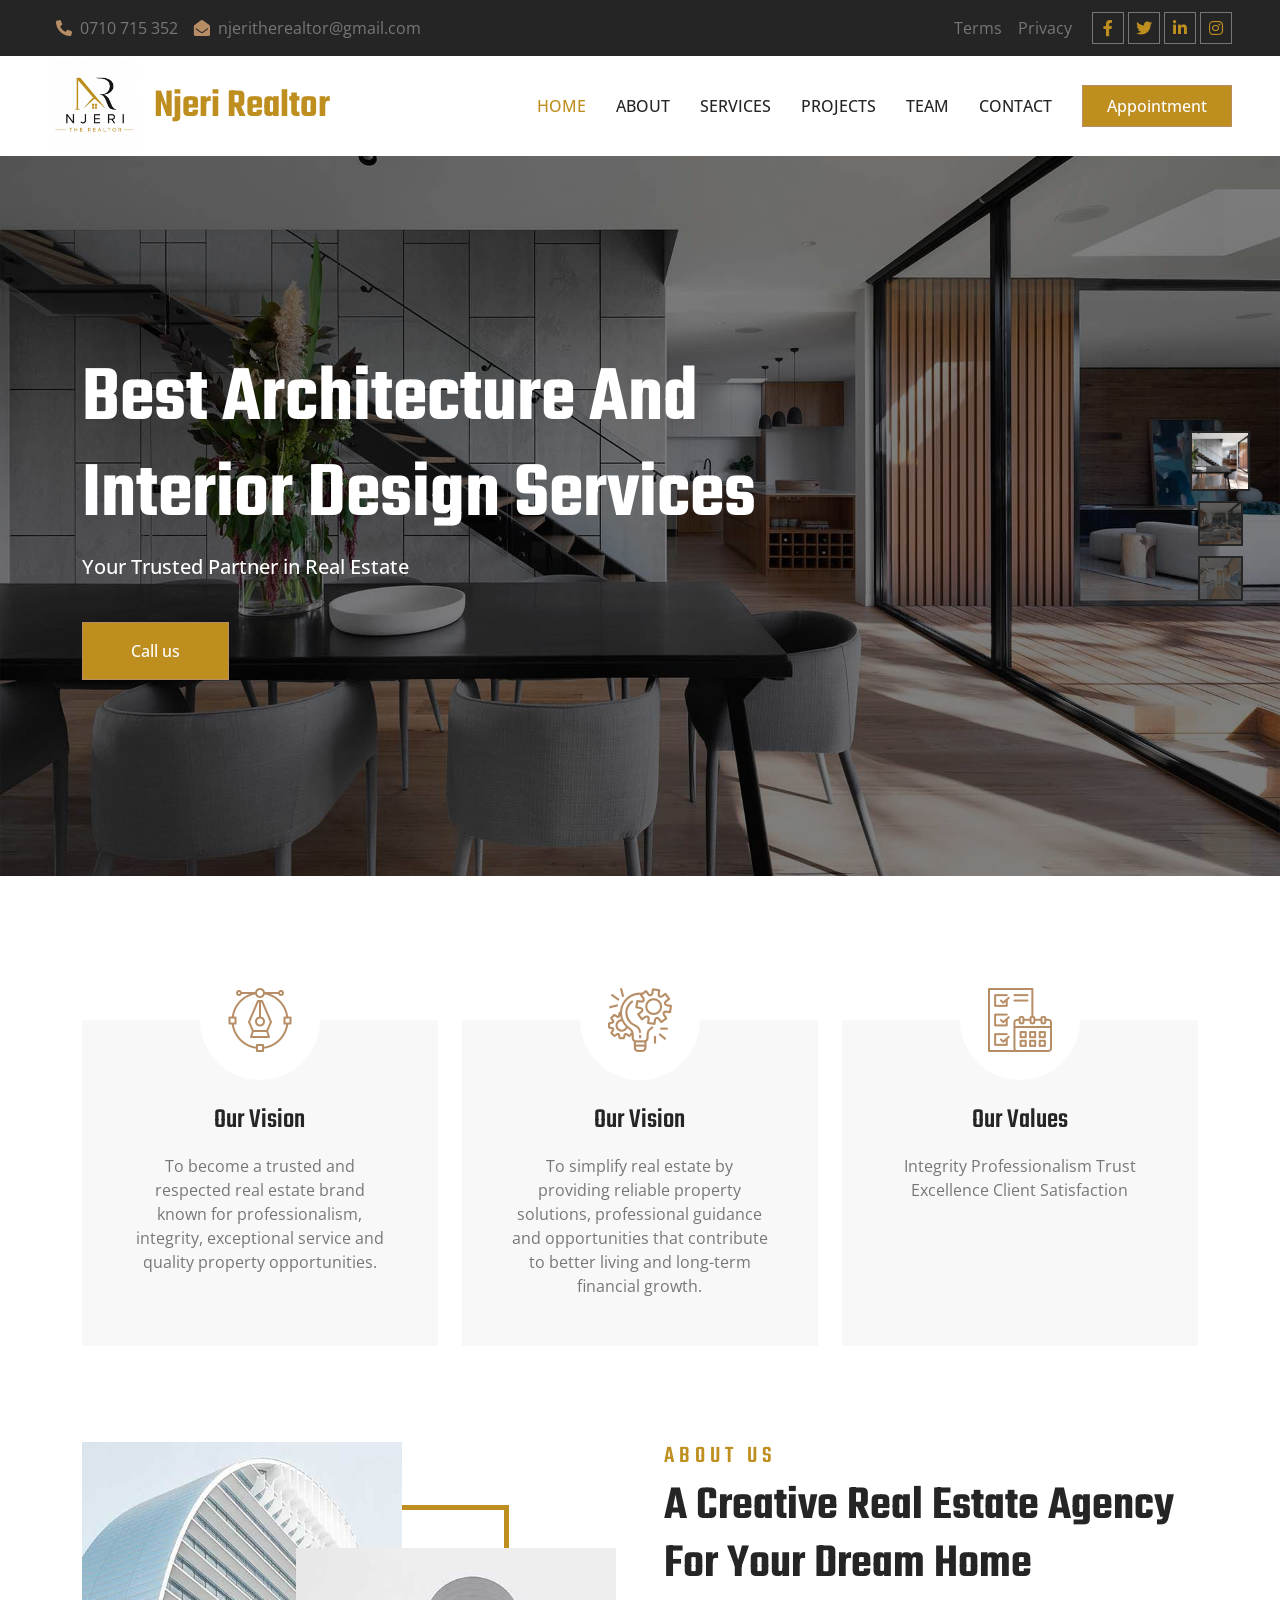
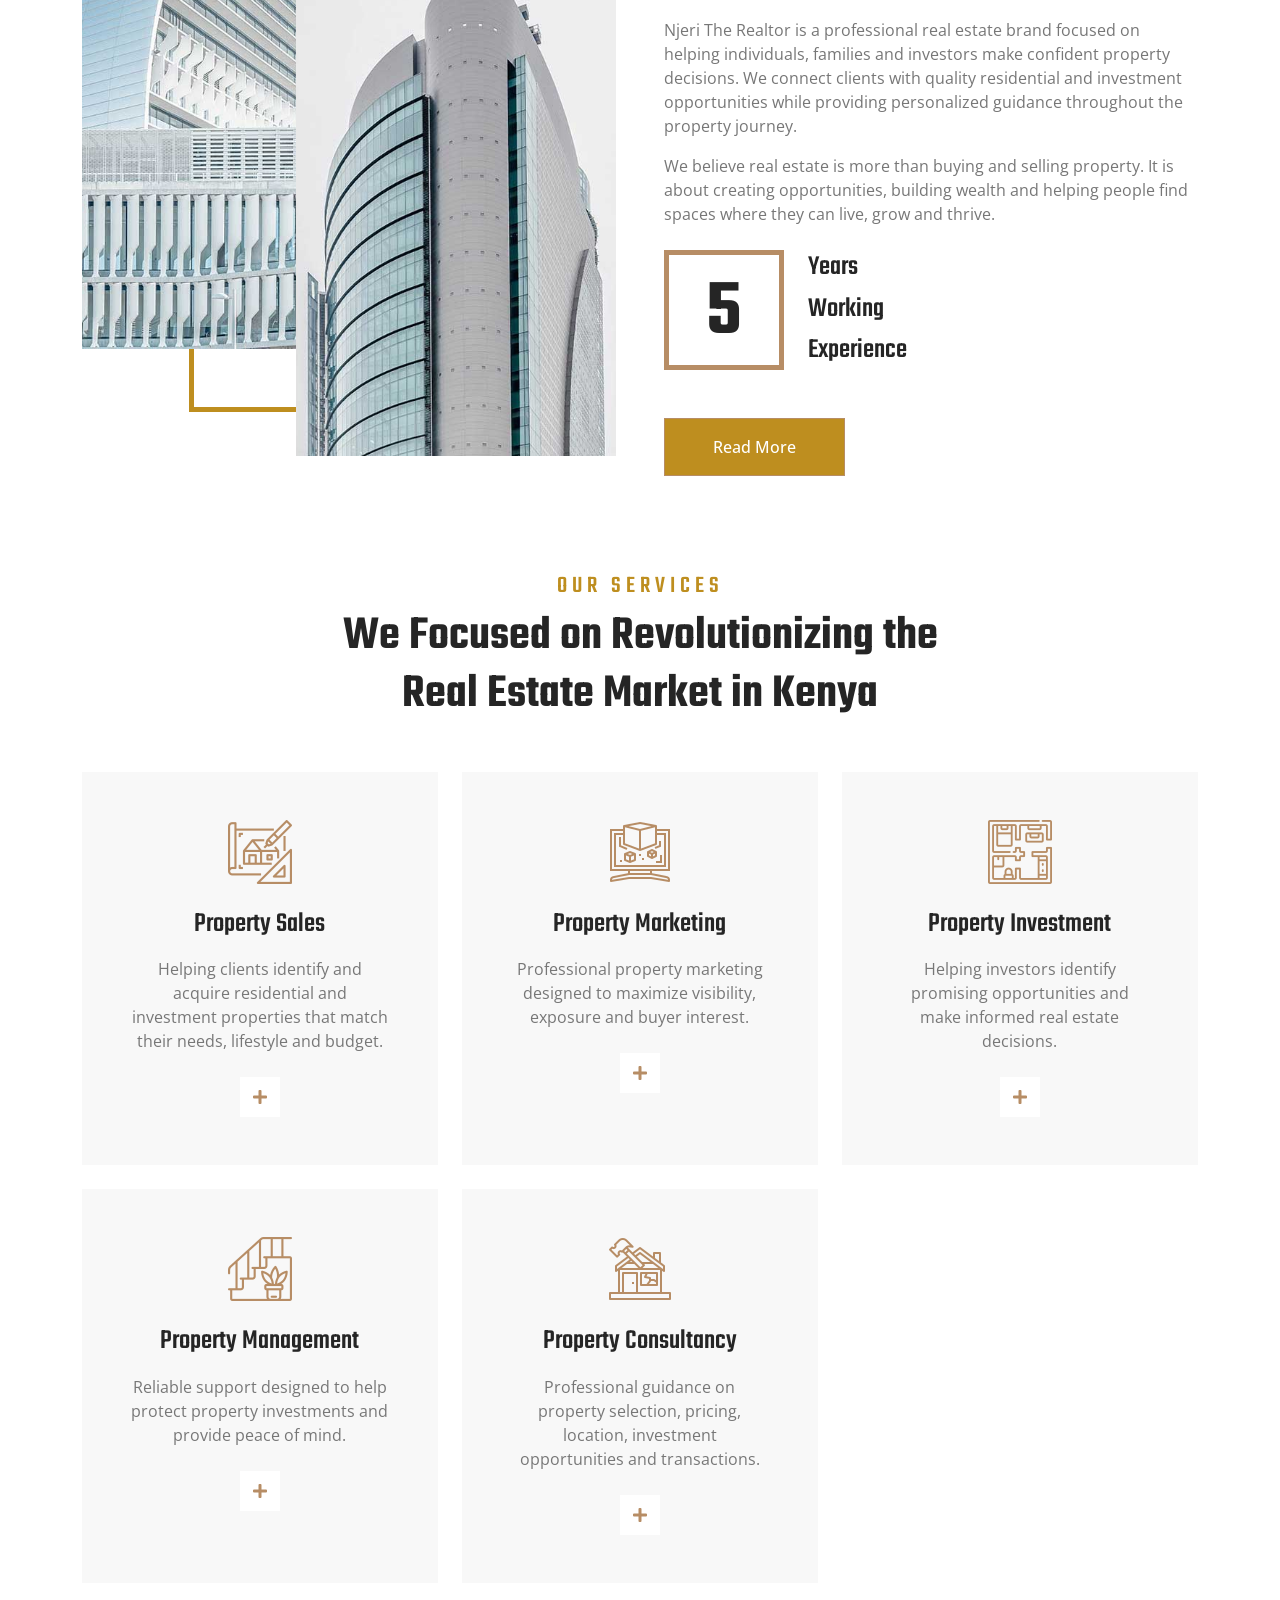
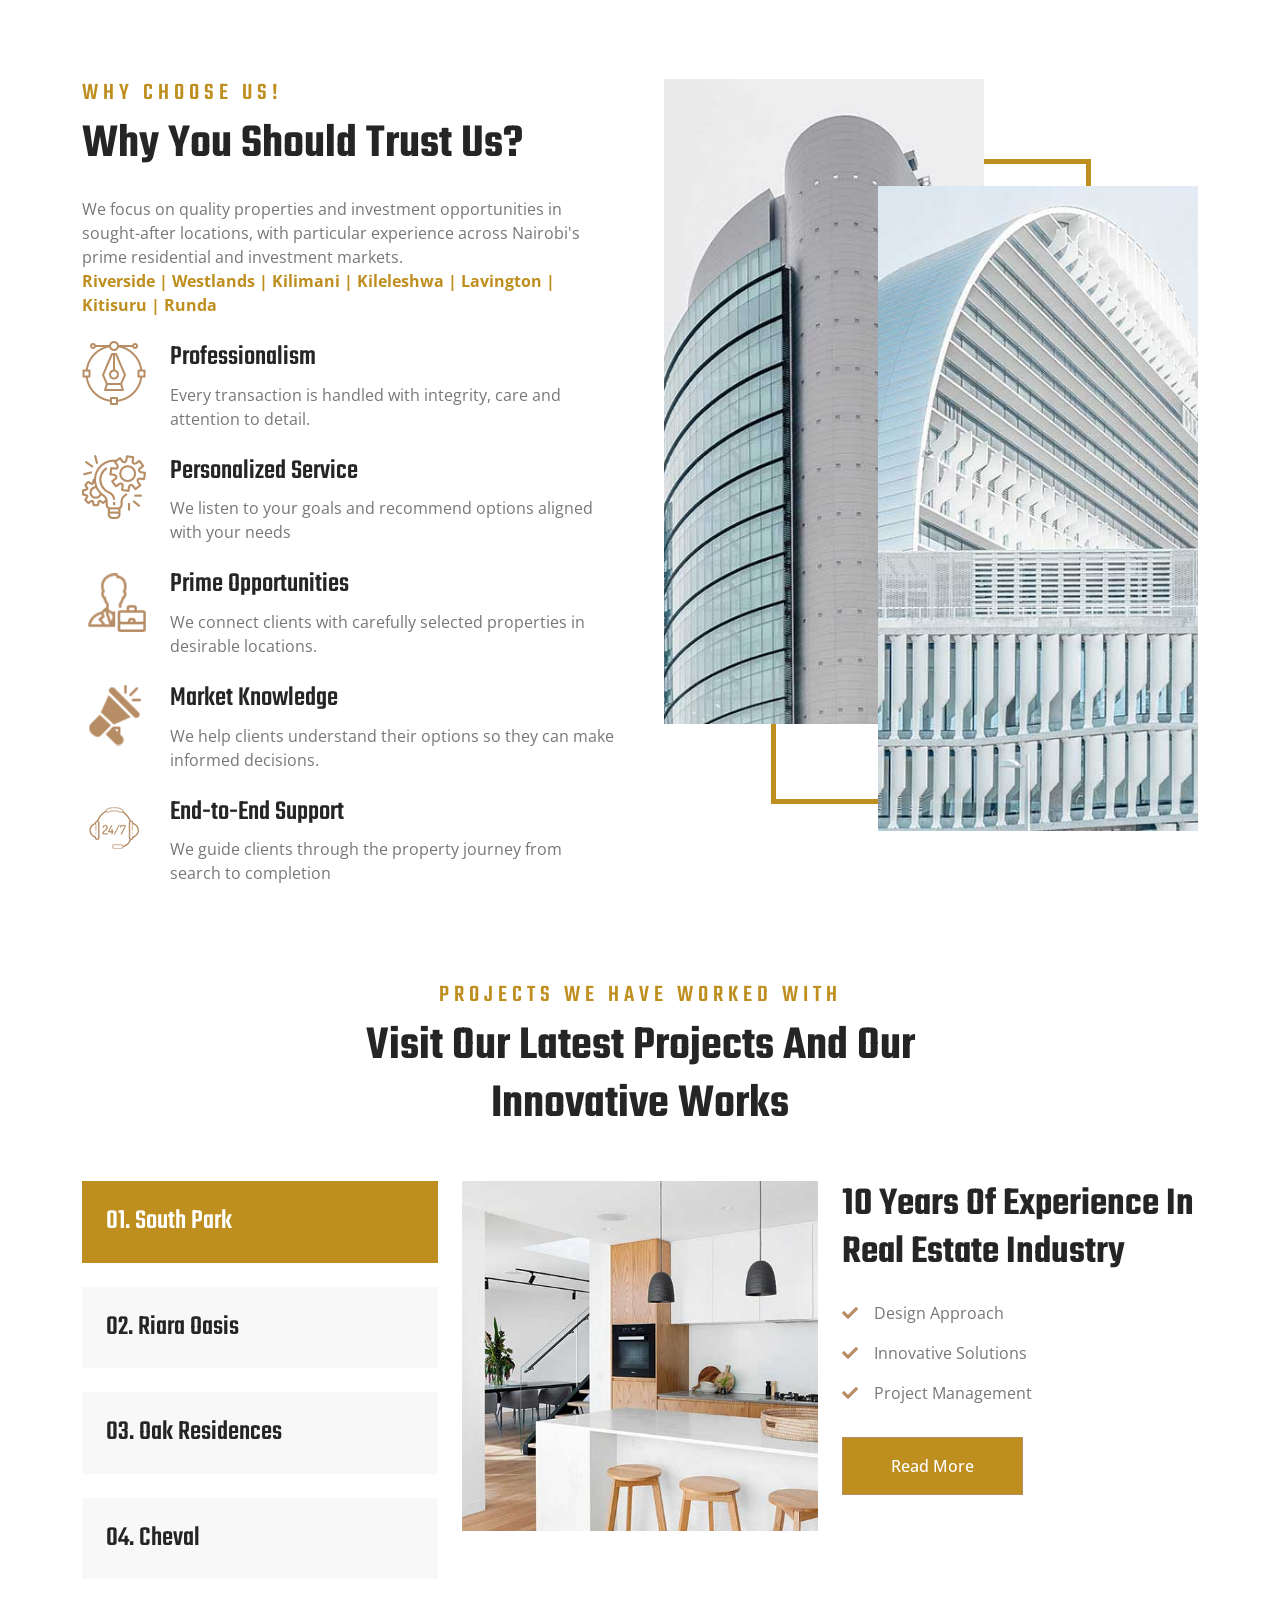
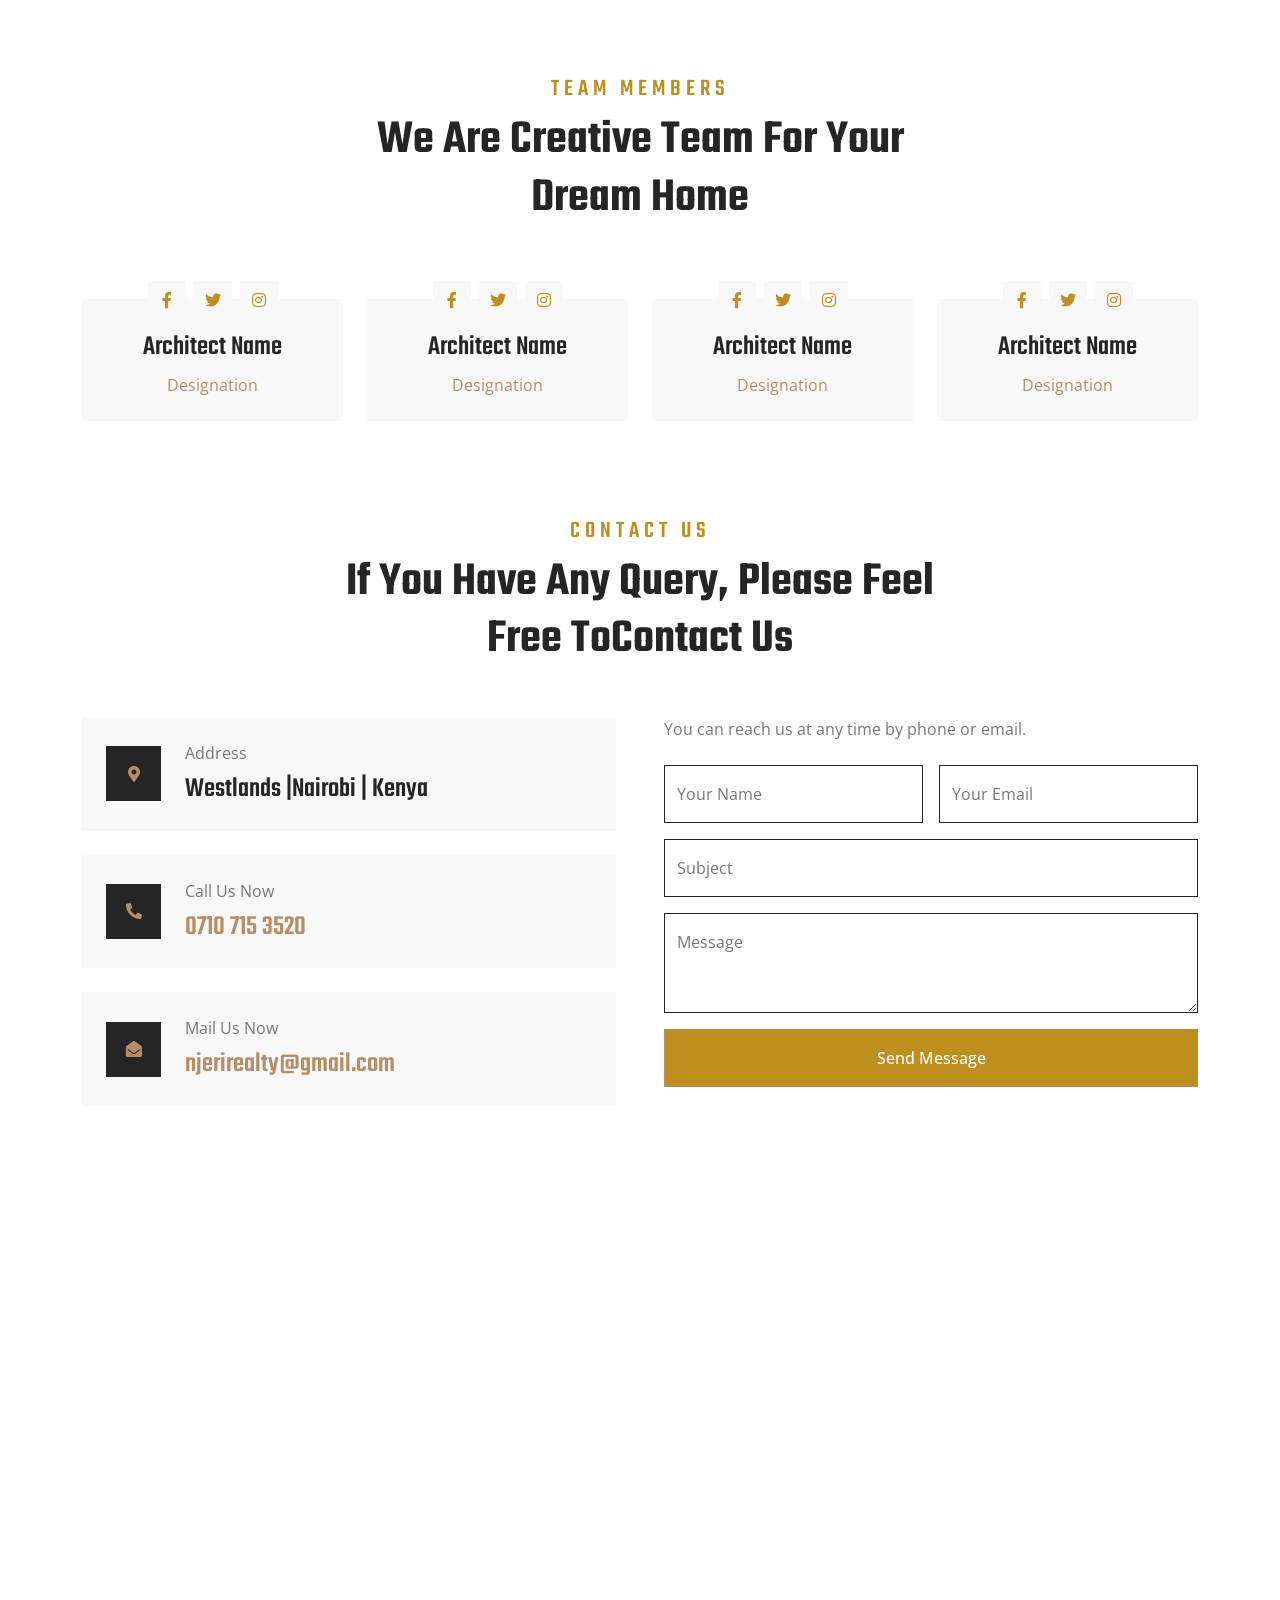
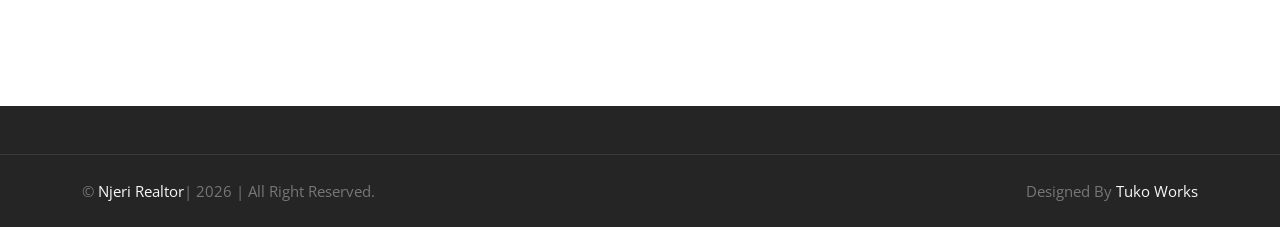
==== commit 4c951cd2: "added id" ====
--- a/index.html
+++ b/index.html
@@ -91,7 +91,7 @@
                         <a href="404.html" class="dropdown-item">404 Page</a>
                     </div>
                 </div>-->
-                <a href="#projects" class="nav-item nav-link">Projects</a>
+                <a href="#project" class="nav-item nav-link">Projects</a>
                 <a href="#team" class="nav-item nav-link">Team</a>
                 <a href="#contact" class="nav-item nav-link">Contact</a>
             </div>
